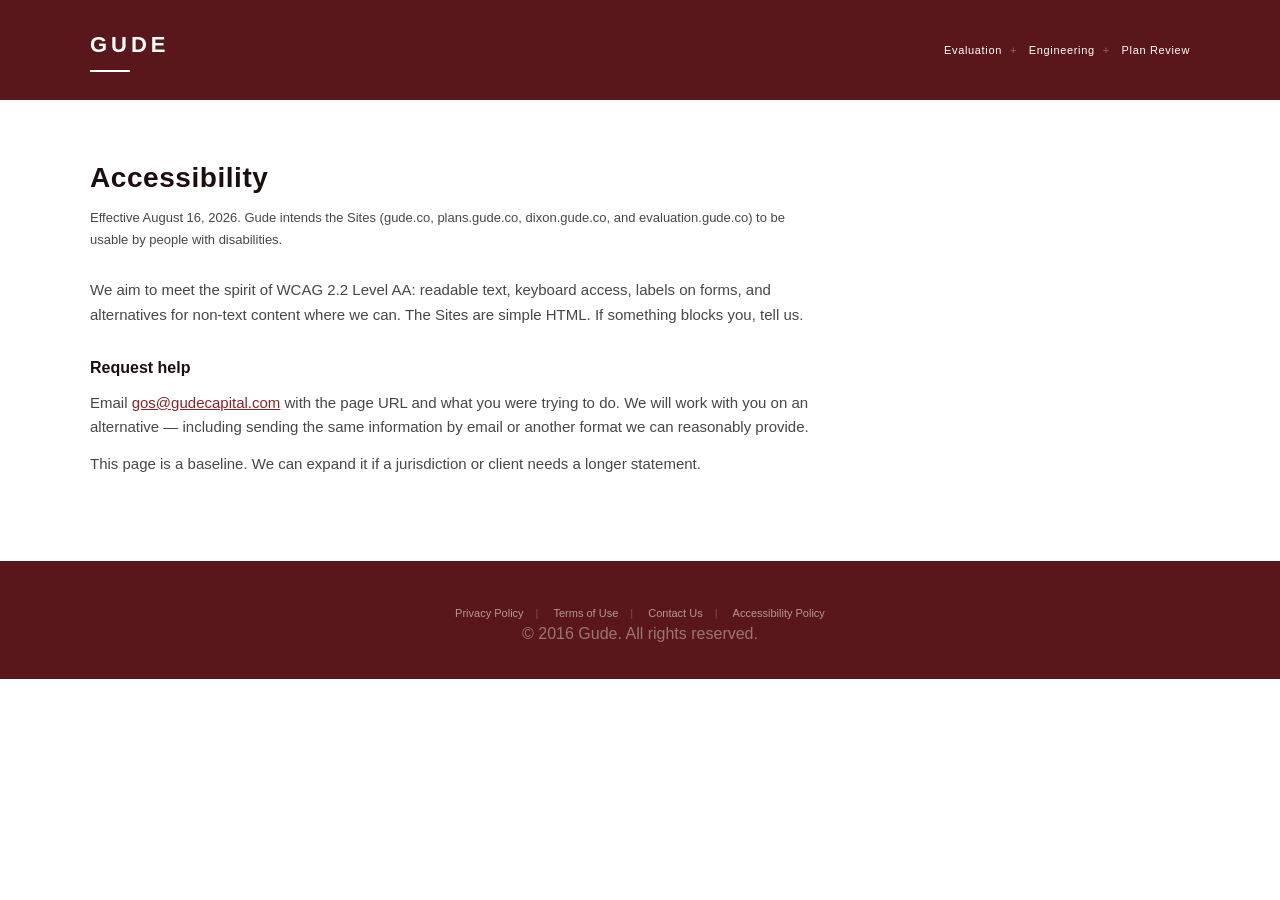
==== accessibility/index.html @ 76c30c20 "Add legal pages, white lane sections, and drop faint section dividers." ====
<!DOCTYPE html>
<html lang="en">
<head>
<meta charset="UTF-8">
<meta name="viewport" content="width=device-width, initial-scale=1.0">
<title>Accessibility — Gude</title>
<meta name="description" content="Accessibility policy for gude.co and related Gude sites.">
<link rel="stylesheet" href="../brand/theme.css">
<style>
  * { margin: 0; padding: 0; box-sizing: border-box; }
  body { font-family: Arial, Helvetica, sans-serif; line-height: 1.55; }
  .wrap { max-width: 1180px; margin: 0 auto; padding: 0 40px; }
  .site-header { padding: 28px 0; }
  .site-header .wrap { display: flex; align-items: center; justify-content: space-between; flex-wrap: wrap; gap: 16px; }
  .wordmark { text-decoration: none; }
  .wordmark .gude { font-size: 22px; font-weight: 700; letter-spacing: 0.18em; display: block; }
  .wordmark .rule { display: block; width: 40px; height: 2px; background: var(--accent); margin-top: 8px; }
  .nav-lanes { font-size: 11px; letter-spacing: 0.06em; }
  .nav-lanes a { text-decoration: none; }
  .nav-lanes .sep { padding: 0 8px; }
  .site-footer { padding: 44px 40px 32px; text-align: center; }
  .footer-links { font-size: 11px; }
  .footer-links a { text-decoration: none; padding: 0 12px; }
  .footer-links .sep { color: rgba(255,255,255,0.22); }
  @media (max-width: 520px) { .wrap { padding: 0 24px; } }
</style>
</head>
<body class="lane">
<header class="site-header">
  <div class="wrap">
    <a class="wordmark" href="https://gude.co" aria-label="Gude"><span class="gude">GUDE</span><span class="rule"></span></a>
    <nav class="nav-lanes" aria-label="Service lanes">
      <a href="https://evaluation.gude.co">Evaluation</a><span class="sep">+</span>
      <a href="https://dixon.gude.co">Engineering</a><span class="sep">+</span>
      <a href="https://plans.gude.co">Plan Review</a>
    </nav>
  </div>
</header>
<main class="wrap">
  <article class="legal-doc">
    <h1>Accessibility</h1>
    <p class="updated">Effective August 16, 2026. Gude intends the Sites (gude.co, plans.gude.co, dixon.gude.co, and evaluation.gude.co) to be usable by people with disabilities.</p>
    <p>We aim to meet the spirit of WCAG 2.2 Level AA: readable text, keyboard access, labels on forms, and alternatives for non-text content where we can. The Sites are simple HTML. If something blocks you, tell us.</p>
    <h2>Request help</h2>
    <p>Email <a href="mailto:gos@gudecapital.com">gos@gudecapital.com</a> with the page URL and what you were trying to do. We will work with you on an alternative — including sending the same information by email or another format we can reasonably provide.</p>
    <p>This page is a baseline. We can expand it if a jurisdiction or client needs a longer statement.</p>
  </article>
</main>
<footer class="site-footer">
  <nav class="footer-links" aria-label="Legal">
    <a href="https://gude.co/privacy">Privacy Policy</a><span class="sep">|</span>
    <a href="https://gude.co/terms">Terms of Use</a><span class="sep">|</span>
    <a href="https://gude.co/contact">Contact Us</a><span class="sep">|</span>
    <a href="https://gude.co/accessibility">Accessibility Policy</a>
  </nav>
  <p class="legal">&copy; 2016 Gude. All rights reserved.</p>
</footer>
</body>
</html>
---- brand/theme.css ----
/* gude.co live tokens
   Active palette: Red Field (v3, recommended)
   Source of truth for hex names: brand/palettes.html

   These pages are a Crimson Field (dark red) layout.
   Signal Red (#C23034) is for marks/CTAs on WHITE only — do not put it on Crimson Field.

   Recolor the live site by editing this file. Do not hunt hex values in each HTML page.
*/

:root {
  /* Named swatches from Red Field */
  --garnet-black: #1C0D0F;
  --crimson-field: #5A171B;
  --port-red: #8C2226;
  --signal-red: #C23034;
  --white: #FFFFFF;
  --iron-ash: #4A4546;
  --field-muted: #D0C8C8;

  /* Mapped into the landing-page variables already in use */
  --bg: var(--crimson-field);
  --bg-deep: var(--garnet-black);
  --bg-band: var(--port-red);
  --ink: var(--white);
  --muted: var(--field-muted);
  --logo-tone: #E4D6D6;
  --accent: var(--white);
  --accent-hover: var(--field-muted);
  --hairline: rgba(255, 255, 255, 0.22);
  --card-border: rgba(255, 255, 255, 0.14);
  --accent-glow: rgba(255, 255, 255, 0.22);
  --btn-shadow: rgba(28, 13, 15, 0.28);
  --accent-soft: rgba(255, 255, 255, 0.08);
  --accent-border: rgba(255, 255, 255, 0.35);
}

/* Lockups inherit logo-tone when they use fill/stroke="currentColor" */
.brands svg,
.hero-mark svg {
  color: var(--logo-tone);
}

/* Faint section dividers — off everywhere */
.section-label .line,
.lanes .label-row .line {
  display: none;
}

/* Lane pages (plans, dixon, evaluation, legal): white content, red chrome.
   Hub (gude.co) stays Crimson Field. Signal Red is for CTAs on white only. */
body.lane {
  background: var(--white);
  color: var(--garnet-black);
}

body.lane a { color: var(--port-red); }
body.lane a:hover { color: var(--signal-red); }

body.lane .site-header {
  background: var(--crimson-field);
  color: var(--white);
  border-bottom: none;
}
body.lane .wordmark,
body.lane .nav-lanes,
body.lane .nav-lanes a { color: var(--white); }
body.lane .nav-lanes .here,
body.lane .nav-lanes a:hover { color: var(--field-muted); }
body.lane .nav-lanes .sep { color: rgba(255, 255, 255, 0.35); }

body.lane .hero {
  background: var(--port-red);
  color: var(--white);
  border: none;
}
body.lane .hero h1 { color: var(--white); }
body.lane .hero .lede { color: var(--field-muted); }
body.lane .hero .btn,
body.lane .cta-band .btn,
body.lane .cta-inline .btn {
  background: var(--white);
  color: var(--crimson-field);
}
body.lane .hero .btn:hover,
body.lane .cta-band .btn:hover,
body.lane .cta-inline .btn:hover {
  background: var(--field-muted);
  color: var(--crimson-field);
}
body.lane .hero .btn-outline,
body.lane .cta-band .btn-outline {
  background: transparent;
  color: var(--white);
  border-color: rgba(255, 255, 255, 0.4);
}

body.lane > section:not(.hero):not(.cta-band):not(.cta-inline) {
  background: var(--white);
  color: var(--garnet-black);
}
body.lane .section-label h2 { color: var(--port-red); }
body.lane .intro,
body.lane .benefit p,
body.lane .deliver p,
body.lane .discipline,
body.lane .tier p,
body.lane .tier ul {
  color: var(--iron-ash);
}
body.lane .benefit h3,
body.lane .deliver h3,
body.lane .tier h3,
body.lane > section:not(.hero):not(.cta-band) h2,
body.lane > section:not(.hero):not(.cta-band) h3 {
  color: var(--garnet-black);
}

body.lane .benefit,
body.lane .deliver,
body.lane .tier,
body.lane .intake-rows {
  background: var(--white);
  border: 1px solid #E4DCDC;
}
body.lane .tier { background: var(--white); }
body.lane .tier-num { color: var(--port-red); }

body.lane .intake-row {
  border-bottom: 1px solid #E4DCDC;
}
body.lane .intake-row:hover { background: #FAF7F7; }
body.lane .intake-doc .label { color: var(--garnet-black); }
body.lane .intake-doc .pdf-dl { color: var(--port-red); }
body.lane .intake-doc .pdf-dl:hover { color: var(--signal-red); }
body.lane .intake-meta input {
  background: var(--white);
  color: var(--garnet-black);
  border: 1px solid #D0C8C8;
}
body.lane .intake-meta input:focus {
  border-color: var(--port-red);
  box-shadow: 0 0 0 3px rgba(140, 34, 38, 0.12);
}
body.lane .intake-confirm {
  border-color: #E4DCDC;
  background: #FAF7F7;
  color: var(--iron-ash);
}

body.lane .staff-note {
  border-left-color: var(--port-red);
  background: #FAF7F7;
  color: var(--iron-ash);
}

body.lane .cta-band,
body.lane .cta-inline,
body.lane .site-footer {
  background: var(--crimson-field);
  color: var(--white);
  border: none;
}
body.lane .cta-band h2 { color: var(--white); }
body.lane .cta-band p,
body.lane .cta-inline p,
body.lane .contact-block { color: var(--field-muted); }
body.lane .contact-block strong { color: var(--white); }
body.lane .footer-links a { color: rgba(255, 255, 255, 0.55); }
body.lane .footer-links a:hover { color: var(--white); }
body.lane .legal { color: rgba(255, 255, 255, 0.4); }

body.lane .exemplar-band {
  background: var(--white);
  border: none;
  color: var(--garnet-black);
}
body.lane .exemplar-band .kicker { color: var(--port-red); }
body.lane .exemplar-band h2 { color: var(--garnet-black); }
body.lane .manifesto { border-left-color: var(--port-red); }
body.lane .manifesto p { color: var(--iron-ash); }
body.lane .manifesto strong { color: var(--garnet-black); }
body.lane .system-list span {
  color: var(--port-red);
  border-color: #E4DCDC;
  background: var(--white);
}

body.lane .stat-strip,
body.lane .flow {
  gap: 16px;
  background: transparent;
  border: none;
}
body.lane .stat,
body.lane .flow-step {
  background: var(--crimson-field);
  color: var(--white);
  border-radius: 8px;
}
body.lane .stat .num,
body.lane .flow-step h3 { color: var(--white); }
body.lane .stat .lbl,
body.lane .stat .src,
body.lane .flow-step p,
body.lane .flow-step .step-num { color: var(--field-muted); }

body.lane section .btn:not(.btn-outline) {
  background: var(--signal-red);
  color: var(--white);
}
body.lane section .btn:not(.btn-outline):hover {
  background: var(--port-red);
  color: var(--white);
}
body.lane .hero .btn:not(.btn-outline),
body.lane .cta-band .btn:not(.btn-outline),
body.lane .cta-inline .btn:not(.btn-outline) {
  background: var(--white);
  color: var(--crimson-field);
}

body.lane .legal-doc {
  max-width: 720px;
  padding: 56px 0 72px;
}
body.lane .legal-doc h1 {
  font-size: 28px;
  letter-spacing: 0.02em;
  margin-bottom: 8px;
  color: var(--garnet-black);
}
body.lane .legal-doc .updated {
  font-size: 13px;
  color: var(--iron-ash);
  margin-bottom: 28px;
}
body.lane .legal-doc h2 {
  font-size: 16px;
  margin: 28px 0 10px;
  color: var(--garnet-black);
}
body.lane .legal-doc p,
body.lane .legal-doc li {
  font-size: 15px;
  color: var(--iron-ash);
  line-height: 1.65;
  margin-bottom: 12px;
}
body.lane .legal-doc ul { padding-left: 20px; }
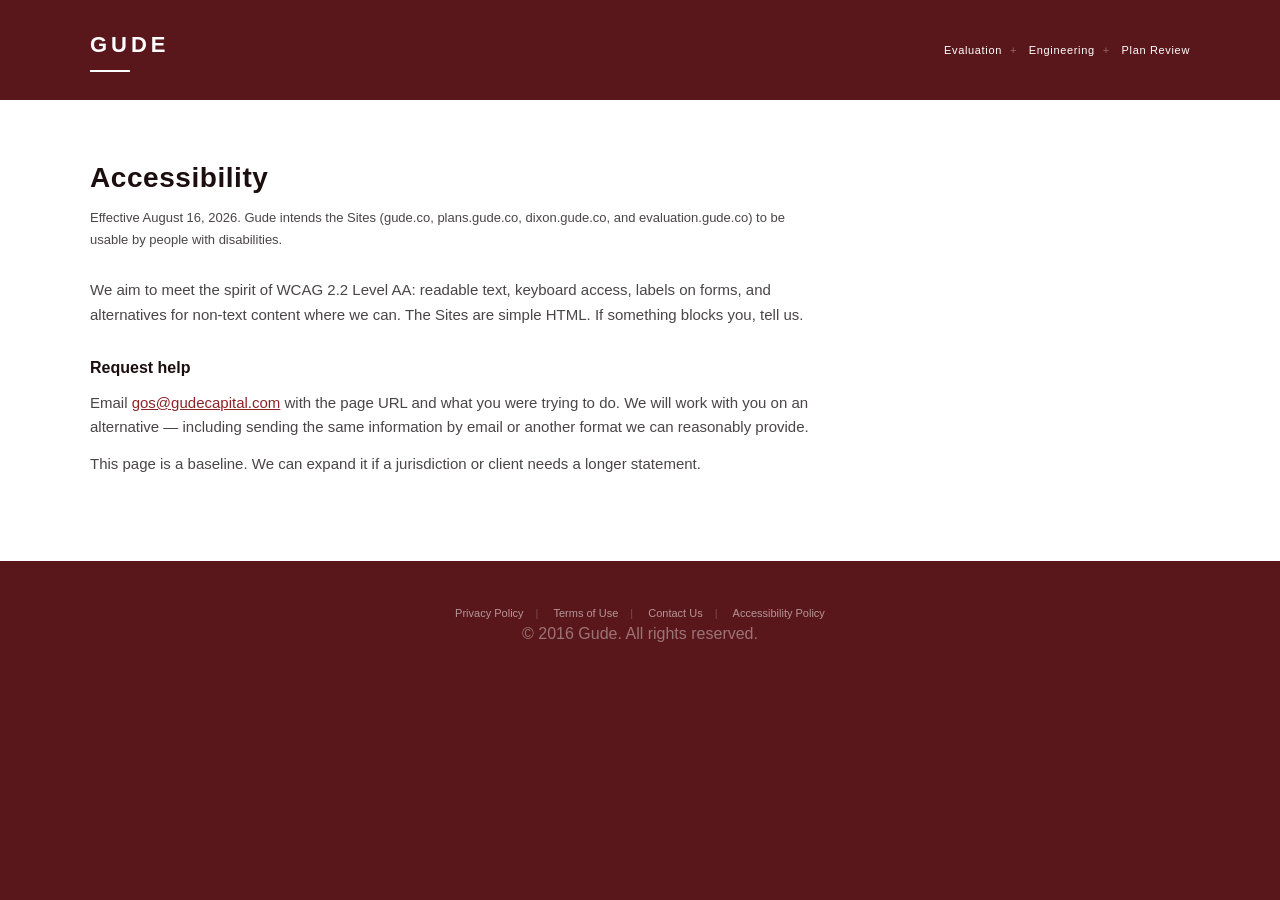
==== commit 7d30eaa1: "White only on selected lane sections; legal docs use the same break." ====
--- a/accessibility/index.html
+++ b/accessibility/index.html
@@ -36,7 +36,8 @@
     </nav>
   </div>
 </header>
-<main class="wrap">
+<main class="band-light">
+  <div class="wrap">
   <article class="legal-doc">
     <h1>Accessibility</h1>
     <p class="updated">Effective August 16, 2026. Gude intends the Sites (gude.co, plans.gude.co, dixon.gude.co, and evaluation.gude.co) to be usable by people with disabilities.</p>
@@ -45,6 +46,7 @@
     <p>Email <a href="mailto:gos@gudecapital.com">gos@gudecapital.com</a> with the page URL and what you were trying to do. We will work with you on an alternative — including sending the same information by email or another format we can reasonably provide.</p>
     <p>This page is a baseline. We can expand it if a jurisdiction or client needs a longer statement.</p>
   </article>
+  </div>
 </main>
 <footer class="site-footer">
   <nav class="footer-links" aria-label="Legal">
--- a/brand/theme.css
+++ b/brand/theme.css
@@ -47,15 +47,13 @@
   display: none;
 }
 
-/* Lane pages (plans, dixon, evaluation, legal): white content, red chrome.
-   Hub (gude.co) stays Crimson Field. Signal Red is for CTAs on white only. */
+/* Lane pages: Crimson Field by default. Add class="band-light" on a
+   section to break up red-on-red. Hub stays all Crimson Field.
+   Signal Red is for CTAs on white only. */
 body.lane {
-  background: var(--white);
-  color: var(--garnet-black);
-}
-
-body.lane a { color: var(--port-red); }
-body.lane a:hover { color: var(--signal-red); }
+  background: var(--crimson-field);
+  color: var(--white);
+}
 
 body.lane .site-header {
   background: var(--crimson-field);
@@ -93,65 +91,6 @@
   background: transparent;
   color: var(--white);
   border-color: rgba(255, 255, 255, 0.4);
-}
-
-body.lane > section:not(.hero):not(.cta-band):not(.cta-inline) {
-  background: var(--white);
-  color: var(--garnet-black);
-}
-body.lane .section-label h2 { color: var(--port-red); }
-body.lane .intro,
-body.lane .benefit p,
-body.lane .deliver p,
-body.lane .discipline,
-body.lane .tier p,
-body.lane .tier ul {
-  color: var(--iron-ash);
-}
-body.lane .benefit h3,
-body.lane .deliver h3,
-body.lane .tier h3,
-body.lane > section:not(.hero):not(.cta-band) h2,
-body.lane > section:not(.hero):not(.cta-band) h3 {
-  color: var(--garnet-black);
-}
-
-body.lane .benefit,
-body.lane .deliver,
-body.lane .tier,
-body.lane .intake-rows {
-  background: var(--white);
-  border: 1px solid #E4DCDC;
-}
-body.lane .tier { background: var(--white); }
-body.lane .tier-num { color: var(--port-red); }
-
-body.lane .intake-row {
-  border-bottom: 1px solid #E4DCDC;
-}
-body.lane .intake-row:hover { background: #FAF7F7; }
-body.lane .intake-doc .label { color: var(--garnet-black); }
-body.lane .intake-doc .pdf-dl { color: var(--port-red); }
-body.lane .intake-doc .pdf-dl:hover { color: var(--signal-red); }
-body.lane .intake-meta input {
-  background: var(--white);
-  color: var(--garnet-black);
-  border: 1px solid #D0C8C8;
-}
-body.lane .intake-meta input:focus {
-  border-color: var(--port-red);
-  box-shadow: 0 0 0 3px rgba(140, 34, 38, 0.12);
-}
-body.lane .intake-confirm {
-  border-color: #E4DCDC;
-  background: #FAF7F7;
-  color: var(--iron-ash);
-}
-
-body.lane .staff-note {
-  border-left-color: var(--port-red);
-  background: #FAF7F7;
-  color: var(--iron-ash);
 }
 
 body.lane .cta-band,
@@ -170,54 +109,92 @@
 body.lane .footer-links a:hover { color: var(--white); }
 body.lane .legal { color: rgba(255, 255, 255, 0.4); }
 
-body.lane .exemplar-band {
-  background: var(--white);
-  border: none;
-  color: var(--garnet-black);
-}
-body.lane .exemplar-band .kicker { color: var(--port-red); }
-body.lane .exemplar-band h2 { color: var(--garnet-black); }
-body.lane .manifesto { border-left-color: var(--port-red); }
-body.lane .manifesto p { color: var(--iron-ash); }
-body.lane .manifesto strong { color: var(--garnet-black); }
-body.lane .system-list span {
-  color: var(--port-red);
+body.lane .exemplar-band { border: none; }
+
+/* White breaks — legal pages wrap the document in band-light too */
+body.lane .band-light {
+  background: var(--white);
+  color: var(--garnet-black);
+}
+body.lane .band-light a { color: var(--port-red); }
+body.lane .band-light a:hover { color: var(--signal-red); }
+
+body.lane .band-light .section-label h2 { color: var(--port-red); }
+body.lane .band-light .intro,
+body.lane .band-light .benefit p,
+body.lane .band-light .deliver p,
+body.lane .band-light .discipline,
+body.lane .band-light .tier p,
+body.lane .band-light .tier ul {
+  color: var(--iron-ash);
+}
+body.lane .band-light h2,
+body.lane .band-light h3,
+body.lane .band-light .benefit h3,
+body.lane .band-light .deliver h3,
+body.lane .band-light .tier h3 {
+  color: var(--garnet-black);
+}
+
+body.lane .band-light .benefit,
+body.lane .band-light .deliver,
+body.lane .band-light .tier,
+body.lane .band-light .intake-rows {
+  background: var(--white);
+  border: 1px solid #E4DCDC;
+}
+body.lane .band-light .tier-num { color: var(--port-red); }
+body.lane .band-light .intake-row { border-bottom: 1px solid #E4DCDC; }
+body.lane .band-light .intake-row:hover { background: #FAF7F7; }
+body.lane .band-light .intake-doc .label { color: var(--garnet-black); }
+body.lane .band-light .intake-doc .pdf-dl { color: var(--port-red); }
+body.lane .band-light .intake-doc .pdf-dl:hover { color: var(--signal-red); }
+body.lane .band-light .intake-meta input {
+  background: var(--white);
+  color: var(--garnet-black);
+  border: 1px solid #D0C8C8;
+}
+body.lane .band-light .intake-meta input:focus {
+  border-color: var(--port-red);
+  box-shadow: 0 0 0 3px rgba(140, 34, 38, 0.12);
+}
+body.lane .band-light .intake-confirm {
   border-color: #E4DCDC;
-  background: var(--white);
-}
-
-body.lane .stat-strip,
-body.lane .flow {
+  background: #FAF7F7;
+  color: var(--iron-ash);
+}
+body.lane .band-light .staff-note {
+  border-left-color: var(--port-red);
+  background: #FAF7F7;
+  color: var(--iron-ash);
+}
+
+body.lane .band-light .stat-strip,
+body.lane .band-light .flow {
   gap: 16px;
   background: transparent;
   border: none;
 }
-body.lane .stat,
-body.lane .flow-step {
+body.lane .band-light .stat,
+body.lane .band-light .flow-step {
   background: var(--crimson-field);
   color: var(--white);
   border-radius: 8px;
 }
-body.lane .stat .num,
-body.lane .flow-step h3 { color: var(--white); }
-body.lane .stat .lbl,
-body.lane .stat .src,
-body.lane .flow-step p,
-body.lane .flow-step .step-num { color: var(--field-muted); }
-
-body.lane section .btn:not(.btn-outline) {
+body.lane .band-light .stat .num,
+body.lane .band-light .flow-step h3 { color: var(--white); }
+body.lane .band-light .stat .lbl,
+body.lane .band-light .stat .src,
+body.lane .band-light .flow-step p,
+body.lane .band-light .flow-step .step-num { color: var(--field-muted); }
+
+body.lane .band-light .btn:not(.btn-outline) {
   background: var(--signal-red);
   color: var(--white);
 }
-body.lane section .btn:not(.btn-outline):hover {
+body.lane .band-light .btn:not(.btn-outline):hover {
   background: var(--port-red);
   color: var(--white);
-}
-body.lane .hero .btn:not(.btn-outline),
-body.lane .cta-band .btn:not(.btn-outline),
-body.lane .cta-inline .btn:not(.btn-outline) {
-  background: var(--white);
-  color: var(--crimson-field);
 }
 
 body.lane .legal-doc {
